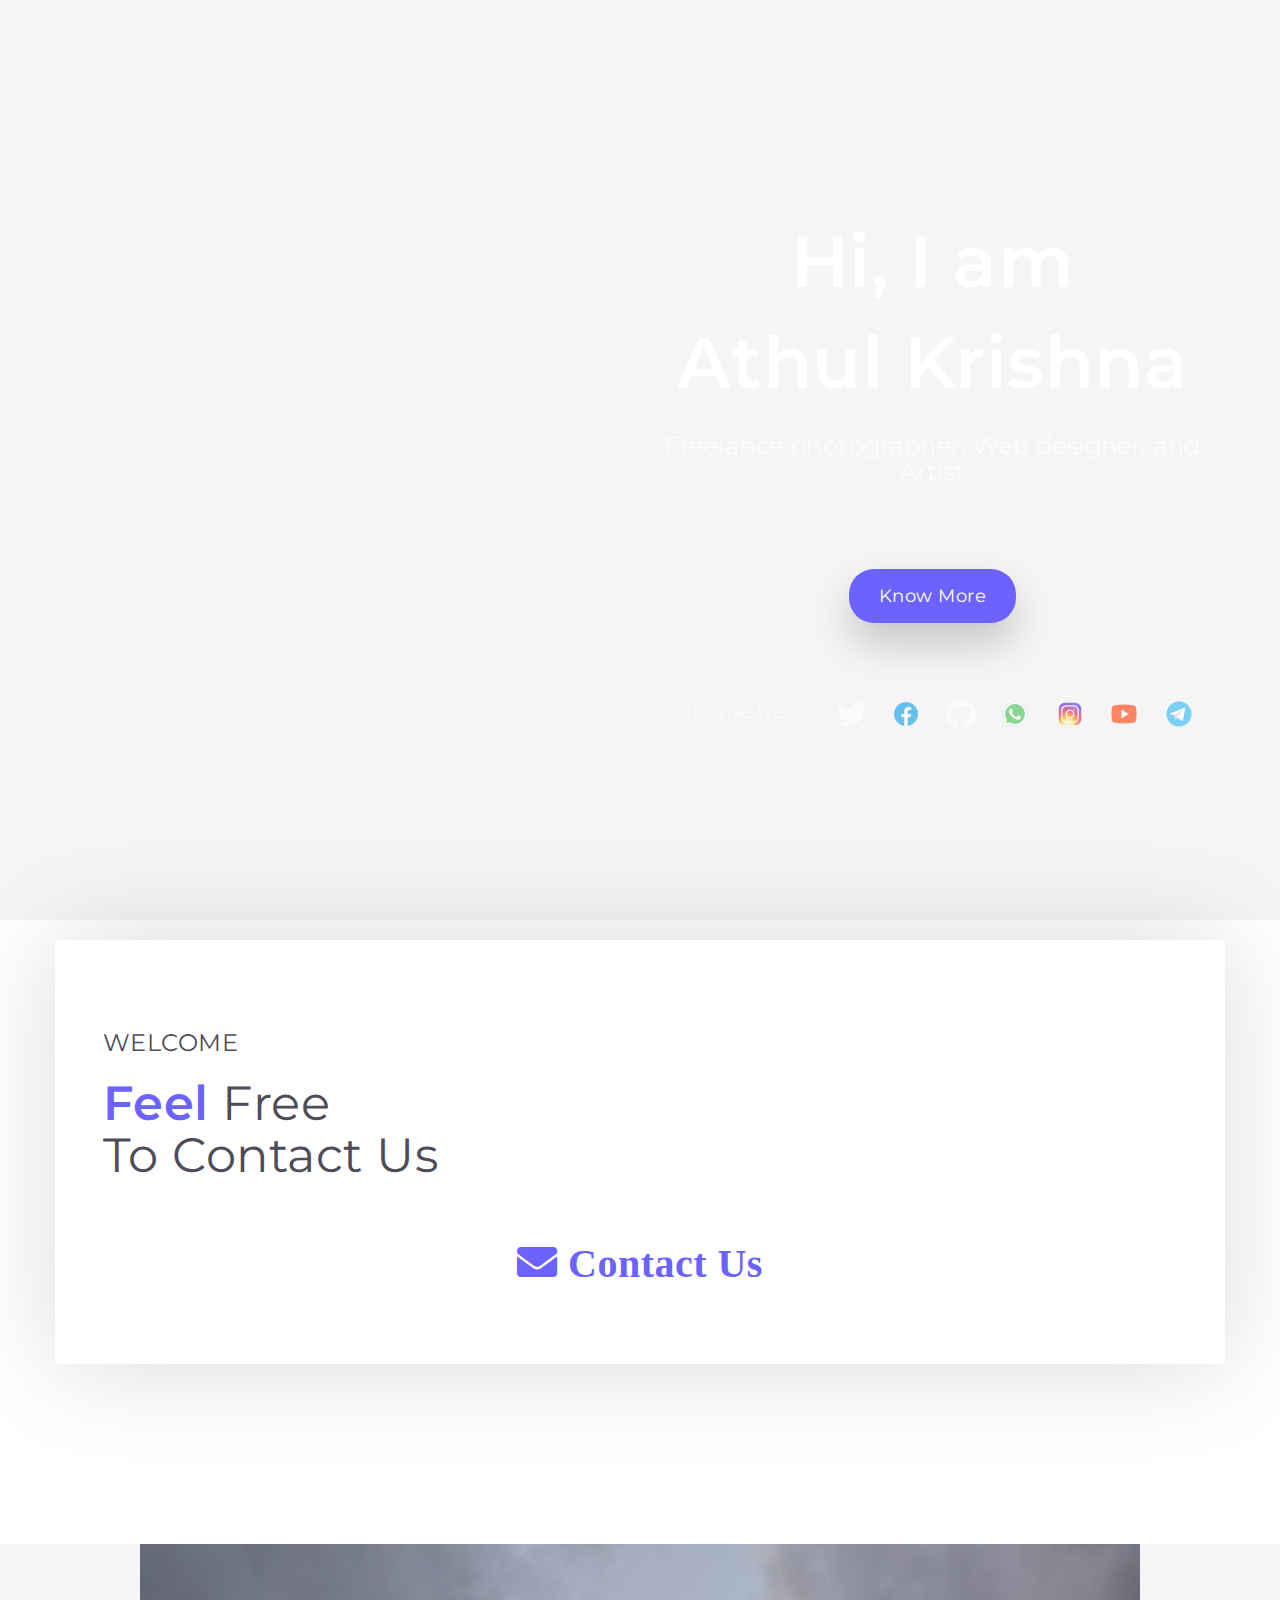
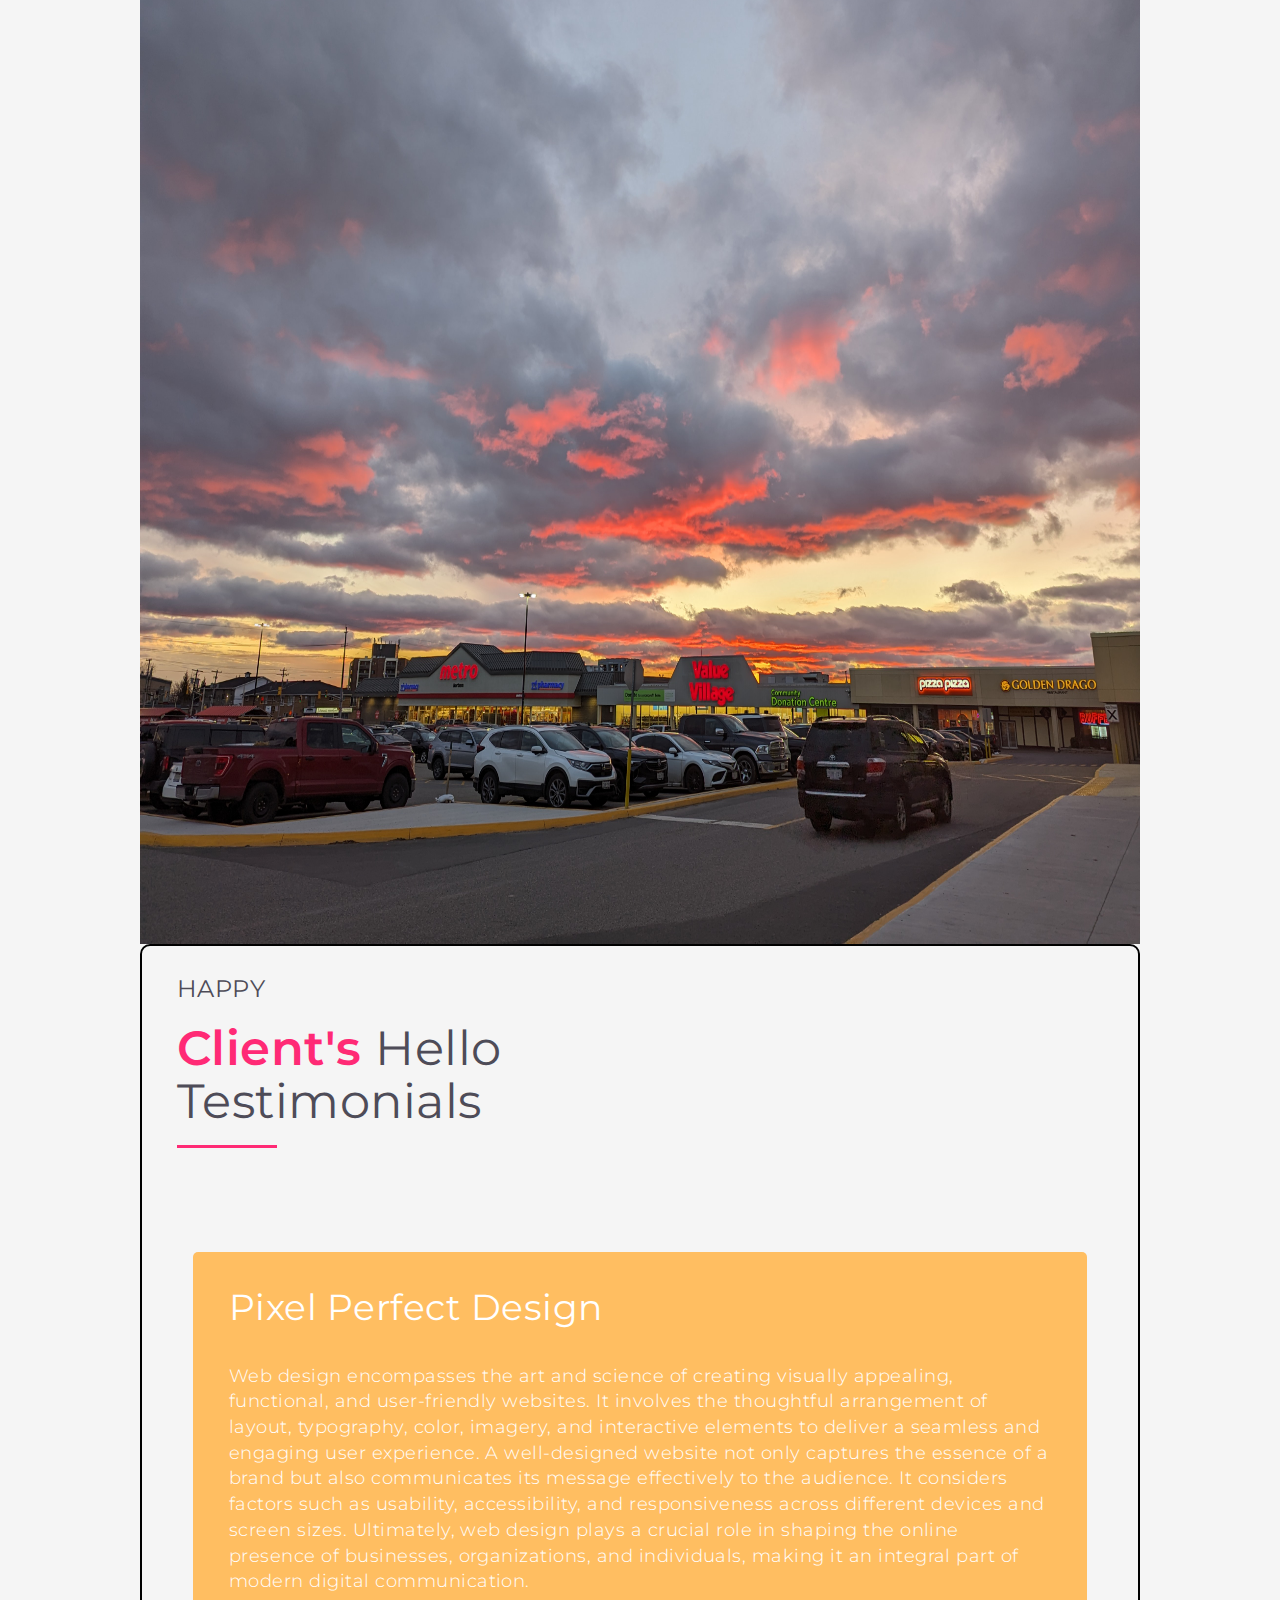
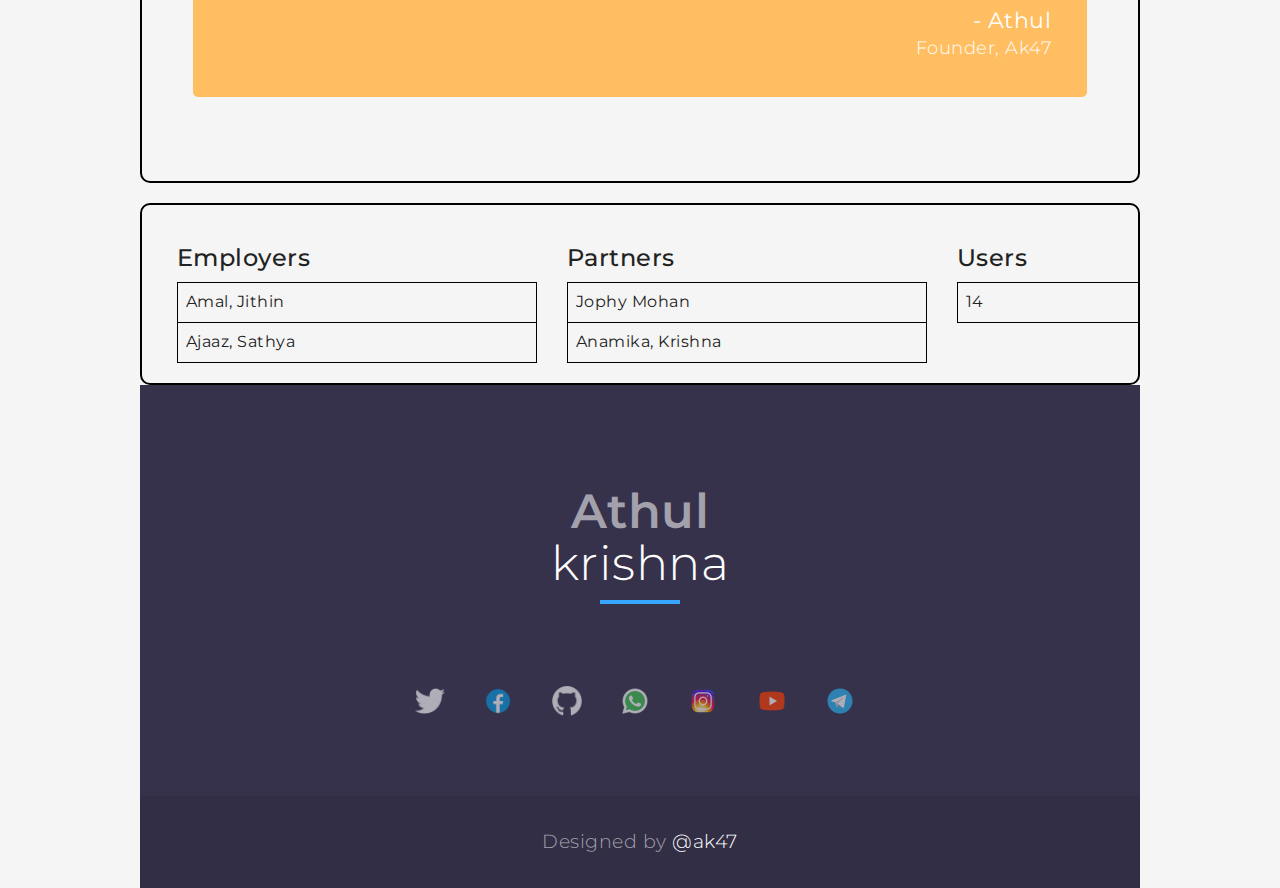
==== docs/index.html @ f501ad10 "resize the images" ====
<!DOCTYPE html>
<html lang="en">
<head>
  <meta charset="utf-8">
  <meta http-equiv="X-UA-Compatible" content="IE=edge">
  <meta name="viewport" content="width=device-width, initial-scale=1">
  <title>AK47</title>

  <!-- Bootstrap -->
  <link href="css/bootstrap.min.css" rel="stylesheet">
  <link href="css/bootstrap-theme.css" rel="stylesheet">
  <link rel="stylesheet" href="css/swiper.min.css">
  <link href="css/style.css" rel="stylesheet">

  <!-- Google Font -->
  <link href="https://fonts.googleapis.com/css?family=Montserrat:300,400,500,600,700|Open+Sans:300,400,700" rel="stylesheet">

  <!-- Font Awesome -->
  <link href="https://cdnjs.cloudflare.com/ajax/libs/font-awesome/5.15.4/css/all.min.css" rel="stylesheet">

  <!-- Custom Styles -->
  <style>
    body {
      font-family: 'Montserrat', sans-serif;
      background-color: #f5f5f5;
      margin: 0;
      padding: 0;
    }
    .hero {
      background-image: url('background-image.jpg'); /* Replace 'background-image.jpg' with the path to your background image */
      background-size: cover;
      background-position: center;
      padding: 100px 0;
    }
    .hero-text {
      text-align: center;
      color: #fff;
    }
    .hero-text h1 {
      font-size: 48px;
      margin-bottom: 20px;
    }
    .hero-text h3 {
      font-size: 24px;
      margin-bottom: 30px;
    }
    .btn-primary {
      background-color: #6c63ff;
      border: none;
      border-radius: 25px;
      padding: 15px 30px;
      font-size: 18px;
      color: #fff;
      text-decoration: none;
      transition: background-color 0.3s ease;
    }
    .btn-primary:hover {
      background-color: #554dd8;
    }
    .social-links {
      list-style-type: none;
      padding: 0;
      margin-top: 20px;
    }
    .social-links li {
      display: inline-block;
      margin-right: 10px;
    }
    .social-links li img {
      width: 30px;
      height: auto;
    }
    .case-study {
      background-color: #fff;
      padding: 100px 0;
    }
    .sub-heading {
      font-size: 24px;
      color: #6c63ff;
      margin-bottom: 20px;
    }
    .heading {
      font-size: 48px;
      margin-bottom: 50px;
    }
    .purple {
      color: #6c63ff;
    }
    .contact-icon {
      font-size: 40px;
      color: #6c63ff;
    }
    .contact-icon a {
      color: inherit;
      text-decoration: none;
    }
  </style>
    <title>Slideshow</title>
    <style>
      /* CSS for slideshow container and images */
      .slideshow-container {
        max-width: 1000px; /* Adjust the max-width as needed */
        position: relative;
        margin: auto;
        overflow: hidden; /* Hide overflow to prevent image shifting */
      }
      .mySlides {
        display: none;
      }
      img {
        width: 100%;
        height: auto;
      }
      /* CSS for slideshow navigation */
      .prev, .next {
        cursor: pointer;
        position: absolute;
        top: 50%;
        width: auto;
        margin-top: -22px;
        padding: 16px;
        color: white;
        font-weight: bold;
        font-size: 20px;
        transition: 2.6s ease;
        border-radius: 0 3px 3px 0;
        background-color: rgba(0, 0, 0, 0.5);
      }
      .next {
        right: 0;
        border-radius: 0 3px;
      }
      .prev:hover, .next:hover {
        background-color: rgba(0, 0, 0, 0.8);
      }
    </style>
</head>
<body>
  <header class="hero">
    <div class="container">
      <div class="row">
        <div class="col-md-6 col-md-offset-6 col-xs-12">
          <div class="hero-text">
            <h1>Hi, I am<br>Athul Krishna</h1>
            <h3>Freelance photographer, Web designer, and Artist</h3>
            <a href="knowmore.html" class="btn btn-lg btn-primary">Know More</a>
            <ul class="social-links">
              <li class="label">Join me here</li>
              <li><a href="#"><img src="assets/twitter.png" alt="Twitter"></a></li>
              <li><a href="https://www.facebook.com/athulaprilian"><img src="assets/facebook.png" alt="GitHub"></a></li>
              <li><a href="https://github.com/Athul3636"><img src="assets/github.png" alt="GitHub"></a></li>
              <li><a href="https://wa.me/+17059757378"><img src="assets/whatsapp.png" alt="GitHub"></a></li>
              <li><a href="https://www.instagram.com/athu_krish_/"><img src="assets/instagram.png" alt="GitHub"></a></li>
              <li><a href="https://www.youtube.com/channel/@poseidengaming8137"><img src="assets/youtube.png" alt="Twitter"></a></li>
              <li><a href="https://t.me/athul krish"><img src="assets/telegram.png" alt="Twitter"></a></li>
            </ul>
          </div>
        </div>
      </div>
    </div>
  </header>
  <section class="case-study">
    <div class="container">
      <div class="row">
        <div class="col-md-12">
          <h4 class="sub-heading">Welcome</h4>
          <h1 class="heading"><span class="purple">Feel</span> Free <br>To Contact Us</h1>
          <div class="text-center">
            <i class="fas fa-envelope contact-icon"><a href="contact.html"> Contact Us</a></i>
          </div>
        </div>
      </div>
    </div>
  </section>

  <!-- jQuery (necessary for Bootstrap's JavaScript plugins) -->
  <script src="https://ajax.googleapis.com/ajax/libs/jquery/1.12.4/jquery.min.js"></script>
  <!-- Include all compiled plugins (below), or include individual files as needed -->
  <script src="js/bootstrap.min.js"></script>


  <div class="slideshow-container">
    <!-- Slides -->
    <div class="mySlides">
      <img src="assets/1.jpg" alt="Image 1" style="width: 1100px; height: 1000px;">
    </div>
    <div class="mySlides">
      <img src="assets/2.jpg" alt="Image 2" style="width: 1100px; height: 1000px;">
    </div>
    <div class="mySlides">
      <img src="assets/3.jpg" alt="Image 2" style="width: 1100px; height: 1000px;">
    </div>
    <div class="mySlides">
      <img src="assets/4.jpg" alt="Image 2" style="width: 1100px; height: 1000px;">
    </div>
    <div class="mySlides">
      <img src="assets/5.jpg" alt="Image 2" style="width: 1100px; height: 1000px;">
    </div>
    <div class="mySlides">
      <img src="assets/6.jpg" alt="Image 2" style="width: 1100px; height: 1000px;">
    </div>
    <div class="mySlides">
      <img src="assets/7.jpg" alt="Image 2" style="width: 1100px; height: 1000px;">
    </div>
    <div class="mySlides">
      <img src="assets/8.jpg" alt="Image 2"style="width: 1100px; height: 1000px;">
    </div>
    <div class="mySlides">
      <img src="assets/9.jpg" alt="Image 2" style="width: 1100px; height: 1000px;">
    </div>
    <div class="mySlides">
      <img src="assets/10.jpg" alt="Image 2" style="width: 1100px; height: 1000px;">
    </div>
    <div class="mySlides">
      <img src="assets/11.jpg" alt="Image 2" style="width: 1100px; height: 1000px;">
    </div>
    <div class="mySlides">
      <img src="assets/12.jpg" alt="Image 2" style="width: 1100px; height: 1000px;">
    </div>
    <div class="mySlides">
      <img src="assets/13.jpg" alt="Image 2" style="width: 1100px; height: 1000px;">
    </div>
    <div class="mySlides">
      <img src="assets/14.jpg" alt="Image 2" style="width: 1100px; height: 1000px;">
    </div>
    
    <!-- Add more slides as needed -->
  
  <script>
    var slideIndex = 0;
    showSlides();
  
    function showSlides() {
      var i;
      var slides = document.getElementsByClassName("mySlides");
      for (i = 0; i < slides.length; i++) {
        slides[i].style.display = "none";
      }
      slideIndex++;
      if (slideIndex > slides.length) {slideIndex = 1}
      slides[slideIndex-1].style.display = "block";
      setTimeout(showSlides, 2000); // Change image every 2 seconds
    }
  
    function plusSlides(n) {
      showSlides(slideIndex += n);
    }
  </script>


<section class="testimonial" style="border: 2px solid #000; border-radius: 10px; padding: 20px;">
  <div class="container">
    <div class="row">
      <div class="col-md-12">
        <h4 class="sub-heading">Happy</h4>
        <h1 class="heading pink"><span class="pink">Client's</span> Hello <br>Testimonials</h1>
      </div>
    </div>  
  </div>
  <div class="container-fluid">
    <div class="row">
      <div class="col-md-12">
        <!-- Swiper -->
        <div class="swiper-container testimonial-swiper">
          <div class="swiper-wrapper">
            <div class="swiper-slide testimonial-box yellow">
              <h1>Pixel Perfect Design</h1>
              <p>Web design encompasses the art and science of creating visually appealing, functional, and user-friendly websites. It involves the thoughtful arrangement of layout, typography, color, imagery, and interactive elements to deliver a seamless and engaging user experience. A well-designed website not only captures the essence of a brand but also communicates its message effectively to the audience. It considers factors such as usability, accessibility, and responsiveness across different devices and screen sizes. Ultimately, web design plays a crucial role in shaping the online presence of businesses, organizations, and individuals, making it an integral part of modern digital communication.</p>
              <div class="text-right">
                <p class="name">- Athul</p>
                <p class="designation">Founder, Ak47</p>
              </div>
            </div>

          </div>
        </div>
      </div>
    </div>
  </div>
</section>

<section class="contact-info" style="border: 2px solid #000; border-radius: 10px; padding: 20px; margin-top: 20px;">
  <div class="container">
    <div class="row">
      <div class="col-md-4">
        <div class="single-about-add-info">
          <h3>Employers</h3>
          <table class="bordered-table" style="border: 1px solid #000; width: 100%;">
            <tr>
              <td style="border: 1px solid #000; padding: 8px;">Amal, Jithin</td>
            </tr>
            <tr>
              <td style="border: 1px solid #000; padding: 8px;">Ajaaz, Sathya</td>
            </tr>
            <!-- Add more rows for Employers if needed -->
          </table>
        </div>
      </div>
      <div class="col-md-4">
        <div class="single-about-add-info">
          <h3>Partners</h3>
          <table class="bordered-table" style="border: 1px solid #000; width: 100%;">
            <tr>
              <td style="border: 1px solid #000; padding: 8px;">Jophy Mohan</td>
            </tr>
            <tr>
              <td style="border: 1px solid #000; padding: 8px;">Anamika, Krishna</td>
            </tr>
            <!-- Add more rows for Partners if needed -->
          </table>
        </div>
      </div>
      <div class="col-md-4">
        <div class="single-about-add-info">
          <h3>Users</h3>
          <table class="bordered-table" style="border: 1px solid #000; width: 100%;">
            <tr>
              <td style="border: 1px solid #000; padding: 8px;">14</td>
            </tr>
            
            <!-- Add more rows for Users if needed -->
          </table>
        </div>
      </div>
      <!-- Add columns for Branches, Ongoing works, Achievements, Products -->
    </div>
  </div>
</section>
</body>
</html>

<footer>
  <div class="container-fluid">
    <div class="row footer">
      <div class="col-md-12 text-center">
        <h1>Athul<br><span>krishna</span></h1>
        <ul class="social-links">
          <li><a href="#"><img src="assets/twitter.png" alt="Twitter"></a></li>
              <li><a href="https://www.facebook.com/athulaprilian"><img src="assets/facebook.png" alt="GitHub"></a></li>
              <li><a href="https://github.com/Athul3636"><img src="assets/github.png" alt="GitHub"></a></li>
              <li><a href="https://wa.me/+17059757378"><img src="assets/whatsapp.png" alt="GitHub"></a></li>
              <li><a href="https://www.instagram.com/athu_krish_/"><img src="assets/instagram.png" alt="GitHub"></a></li>
              <li><a href="https://www.youtube.com/channel/@athulkrishna9753"><img src="assets/youtube.png" alt="Twitter"></a></li>
              <li><a href="https://t.me/athul krish"><img src="assets/telegram.png" alt="Twitter"></a></li>
      </div>
    </div>
    <div class="row sub-footer">
      <div class="col-md-12 text-center">
        <p>Designed by <a href="#" target="_blank">@ak47</a></p>
      </div>
    </div>
  </div>
</footer>

<!-- JavaScript Libraries -->
<script src="js/jquery-3.5.1.min.js"></script>
<script src="js/bootstrap.min.js"></script>
<script src="js/swiper.min.js"></script>
<script src="js/waypoints.min.js"></script>
<script src="js/jquery.counterup.min.js"></script>

<!-- Custom JavaScript -->
<script>
  // Initialize Client Swiper
  var swiper1 = new Swiper('.client-swiper', {
    slidesPerView: 3,
    paginationClickable: true,
    nextButton: '.swiper-button-next',
    prevButton: '.swiper-button-prev',
    spaceBetween: 60,
    // Responsive breakpoints
    breakpoints: {
      // when window width is <= 320px
      320: {
        slidesPerView: 1,
        spaceBetween: 10,
        pagination: '.swiper-pagination'
      },
      // when window width is <= 480px
      480: {
        slidesPerView: 1,
        spaceBetween: 20
      },
      // when window width is <= 640px
      640: {
        slidesPerView: 1,
        spaceBetween: 30
      }
    }
  });

  // Initialize Testimonial Swiper
  var swiper2 = new Swiper('.testimonial-swiper', {
    slidesPerView: 3,
    pagination: '.swiper-pagination',
    paginationClickable: true,
    spaceBetween: 30,
    grabCursor: true,
    freeMode: true,
    breakpoints: {
      // when window width is <= 320px
      320: {
        slidesPerView: 1,
        spaceBetween: 10,
      },
      // when window width is <= 480px
      480: {
        slidesPerView: 1,
        spaceBetween: 10
      },
      // when window width is <= 640px
      640: {
        slidesPerView: 1,
        spaceBetween: 10
      }
    }
  });

  // Counterup
  $('.counter').counterUp({
    time: 1000
  });

  // Main Navigation
  $('#menu-toggle').click(function(){
    $(this).toggleClass('open'),
    $('.main-nav').toggleClass('show-it');
  });
</script>

<!-- Google Analytics - You should remove this -->
<script>
  (function(i,s,o,g,r,a,m){i['GoogleAnalyticsObject']=r;i[r]=i[r]||function(){
    (i[r].q=i[r].q||[]).push(arguments)},i[r].l=1*new Date();a=s.createElement(o),
    m=s.getElementsByTagName(o)[0];a.async=1;a.src=g;m.parentNode.insertBefore(a,m)
  })(window,document,'script','https://www.google-analytics.com/analytics.js','ga');

  ga('create', 'UA-XXXXXXXX-X', 'auto');
  ga('send', 'pageview');
</script>
---- docs/css/style.css ----
/*!
 * Author: Akash Bhadange
 */

 body {
  font-family: 'Open Sans', sans-serif;
  background-color: #f2f2f2;
  font-size: 16px;
  color: #222;
  font-weight: normal;
  letter-spacing: 0.03em;
}
a {
  color: #7447ae;
  -webkit-transition: all 0.2s;
  -moz-transition: all 0.2s;
  transition: all 0.2s;
}
section {
  width: 100%;
}
a:hover, a:focus, a:active {
  text-decoration: none;
  outline: none;
}
ul {
  margin: 0;
  padding: 0;
}
ul li {
  list-style: none;
}
img {
  max-width: 100%;
}
.purple {
  color: #7447ae;
}
.pink {
  color: #ff2a75;
}
.blue {
  color: #37a7ff;
}

/* Hero Section */
header.hero {
  background: url(../assets/hero-bg.jpg) no-repeat center center fixed;
  -webkit-background-size: cover;
  -moz-background-size: cover;
  -o-background-size: cover;
  background-size: cover;
  color: #fff;
  padding-bottom: 80px;
}

header.hero .hero-text {
  margin-top: 20%;
  margin-bottom: 20%;
}
header.hero .row {
  position: relative;
}
a.menu {
  position: absolute;
  right: 0;
  top: 3em;
}
a.menu img {
  max-width: 40px;
}
a.menu:hover {
  transform: translateX(-5px);
  -webkit-transform: translateX(-5px);
}
header.hero h1 {
  font-family: 'Montserrat', sans-serif;
  font-size: 4.5em;
  font-weight: 600;
  line-height: 1.4em;
}
header.hero h1 span,
header.hero h3 {
  font-weight: 300;
}
header.hero .btn {
  margin: 3em 0;
}

ul.social-links li {
  display: inline-block;
}
ul.social-links li a {
  padding: 5px;
  opacity: 0.6;
}
ul.social-links li.label {
  font-size: 20px;
  opacity: 0.6;
  font-weight: 400;
}
ul.social-links li a:hover {
  opacity: 1;
}
ul.social-links li a img {
  max-height: 30px;
}


/* Case study */
.case-study .col-md-12 {
  transform: translateY(-80px);
  -webkit-transform: translateY(-80px);
  padding: 5em 3em;
  background-color: #fff;
  box-shadow: 0 0 100px rgba(0, 0, 0, 0.15);
}
h4.sub-heading {
  text-transform: uppercase;
  font-family: 'Montserrat', sans-serif;
  font-weight: 400;
  color: #4e4c58;
}
h1.heading {
  font-family: 'Montserrat', sans-serif;
  font-weight: 400;
  color: #4e4c58;
  font-size: 3em;
  position: relative;
  padding-bottom: 10px;
}
h1.heading span {
  font-weight: 600;
}
h1.heading:after {
  content: '';
  display: block;
  position: absolute;
  bottom: -10px;
  left: 0;
  height: 3px;
  width: 100px;
}
h1.heading.purple:after {
  background-color: #7447ae;
}
h1.heading.pink:after {
  background-color: #ff2a75;
}


.swiper-container {
  width: 100%;
  height: 100%;
  padding: 4em 1em;
}
.swiper-slide {
  font-size: 18px;
  background: #fff;
}

.client-box {
  background-color: #fff;
  box-shadow: 0 0 20px rgba(0, 0, 0, 0.03);
  padding: 3.5em 2em;
  border-radius: 5px;
  border: 1px solid #eee;
  text-align: center;
  -webkit-transition: all 0.2s;
  -moz-transition: all 0.2s;
  transition: all 0.2s;
}
.client-box .client-logo {
  max-height: 120px;
}
.client-box h3.title {
  color: #4e4c58;
  margin-bottom: 2em;
}
.client-box p.tag {
  color: #7447ae;
  font-family: 'Montserrat', sans-serif;
  margin-bottom: 1em;
}
.client-box a {
  color: #333;
  font-style: italic;
  opacity: 0.5;
}
.client-box.swiper-slide-next {
  -ms-transform: scale(1.15); /* IE 9 */
  -webkit-transform: scale(1.15); /* Safari */
  transform: scale(1.15);
  box-shadow: 0 0 40px rgba(0, 0, 0, 0.1);
  z-index: 2;
}
.swiper-button-next, .swiper-button-prev {
  width: 80px;
  height: 80px;
  background-size: 80px 80px;
  box-shadow: 0 0 40px rgba(0, 0, 0, 0.05);
  border-radius: 5em;
  -webkit-transition: all 0.2s;
  -moz-transition: all 0.2s;
  transition: all 0.2s;
}
.swiper-button-next:hover,
.swiper-button-prev:hover {
  box-shadow: 0 0 40px rgba(0, 0, 0, 0.1);
}
.swiper-button-next, .swiper-container-rtl .swiper-button-prev {
  background-image: url(../assets/arrow-right.png);
  right: -40px;
}
.swiper-button-prev, .swiper-container-rtl .swiper-button-next {
  background-image: url(../assets/arrow-left.png);
  left: -40px;
}


/* Testimonial */
.testimonial-box {
  padding: 2em;
  color: #fff;
  border-radius: 5px;
  font-weight: 300;
  min-height: 400px;
}
.testimonial-box h1 {
  font-family: 'Montserrat', sans-serif;
  font-weight: 400;
  margin-top: 0;
  margin-bottom: 1em;
}
.testimonial-box p.name {
  font-family: 'Montserrat', sans-serif;
  font-weight: 400;
  font-size: 1.2em;
  margin-bottom: 0;
}
.testimonial-box p.designation {
  font-family: 'Montserrat', sans-serif;
  margin-bottom: 0;
}
.testimonial-box.yellow {
  background-color: #ffbe61;
}
.testimonial-box.purple {
  background-color: #7b32d5;
}
.testimonial-box.blue {
  background-color: #37a7ff;
}
.testimonial-box.pink {
  background-color: #ff2a75;
}


/* Statistics */
.stats {
  margin: 4em 0;
}
.stat-box {
  padding: 4em;
  margin-top: 4em;
  margin-bottom: 4em;
}
.stat-box h1 {
  font-family: 'Montserrat', sans-serif;
  font-weight: 600;
  font-size: 5.6em;
}
.stat-box h3 {
  font-family: 'Montserrat', sans-serif;
  font-weight: 600;
  color: #4e4c58;
  font-size: 2em;
}


/* Contact Banner */
.contact-banner {
  background: url(../assets/bg-pat.png) #664fee repeat;
  color: #fff;
  padding: 6em;
}
.contact-banner h1 {
  font-family: 'Montserrat', sans-serif;
  font-weight: 400;
  font-size: 3em;
  margin-top: 0;
  margin-bottom: 1em;
}


/* Footer */
.footer {
  background-color: #37324b;
  padding: 5em;
}
.footer h1 {
  font-family: 'Montserrat', sans-serif;
  font-weight: 600;
  font-size: 3em;
  color: #a3a1ac;
  margin-bottom: 2em;
}
.footer h1 span {
  color: #fff;
  font-weight: 300;
}
.footer h1:after {
  content: '';
  width: 80px;
  height: 4px;
  background-color: #37a7ff;
  display: block;
  position: absolute;
  left: 50%;
  transform: translate(-40px, 10px);
}
.footer ul.social-links li a {
  padding-left: 12px;
  padding-right: 12px;
}
.footer ul.social-links li a img {
  max-height: 40px;
}

/* Sub-footer */
.sub-footer {
  background-color: #322e45;
  padding: 2em;
  color: #a3a1ac;
  font-family: 'Montserrat', sans-serif;
  font-weight: 300;
}
.sub-footer p {
  margin: 0;
  font-size: 1.2em;
}
.sub-footer p a {
  color: #fff;
}
.sub-footer p a:hover {
  opacity: 0.8;
}


/* Main navigation */
nav {
  height: 40px;
  width: 100%;
  position: absolute;
  right: 0;
  top: 3em;
  cursor: pointer;
  transition: .25s ease-in-out;
}
#menu-toggle {
  width: 40px;
  clear: both;
  float: right;
}
#menu-toggle span.line {
  display: block;
  height: 4px;
  width: 40px;
  background-color: #fff;
  transition: .25s ease-in-out;
}
#menu-toggle .hamburger span.line {
  margin-bottom: 0.45em;
  clear: both;
  float: right;
}
#menu-toggle .hamburger span.line:nth-child(1) {
  width: 30px;
  transition-delay: .25s;
}
#menu-toggle .hamburger span.line:nth-child(2) {
  transition-delay: .325s;
}
#menu-toggle .hamburger span.line:nth-child(3) {
  width: 20px;
  transition-delay: .475s;
}

#menu-toggle .cross span.line {
  width: 0px;
  position: absolute;
  top: 10px;
  right: 0;
}
#menu-toggle .cross span.line:nth-child(1) {
  transform: rotate(45deg);
  transition-delay: .0s;
}
#menu-toggle .cross span.line:nth-child(2) {
  transform: rotate(-45deg);
  transition-delay: .25s;
}

#menu-toggle.open .hamburger span.line {
  width: 0px;
}
#menu-toggle.open #hamburger span:nth-child(1) {
  transition-delay: 0s;
}
#menu-toggle.open #hamburger span:nth-child(2) {
  transition-delay: .125s;
}
#menu-toggle.open #hamburger span:nth-child(3) {
  transition-delay: .25s;
}

#menu-toggle.open .cross span.line:nth-child(1) {
  width: 40px;
  transition-delay: 1s;
}
#menu-toggle.open .cross span.line:nth-child(2) {
  width: 40px;
  transition-delay: 1.25s;
}

ul.main-nav {
  padding-right: 20px;
  display: flex;
  justify-content: flex-end;
  opacity: 0;
  visibility: hidden;
  transition: .25s all;
}
ul.main-nav li {
  display: inline-block;
}
ul.main-nav li a {
  color: #fff;
  font-family: 'Montserrat', sans-serif;
  font-size: 14px;
  text-transform: uppercase;
  padding: 5px 15px;
}
ul.main-nav li a:hover {
  color: #ffbe61;
}
ul.main-nav.show-it {
  opacity: 1;
  visibility: visible;
  transition-delay: .25s;
}













/* Let's optimise it for mobile devices */

@media (max-width: 720px){
  .btn-lg {
    padding: .8em 3em;
    font-size: .8em;
  }
  h1.heading {
    font-size: 2em;
  }
  header.hero {
    text-align: center;
    padding-bottom: 0;
  }
  header.hero h1 {
    font-size: 2em;
    margin-top: 1.5em;
  }
  header.hero h3 {
    font-size: 1.2em;
    line-height: 1.6em;
  }
  ul.social-links li.label {
    display: block;
    font-size: 16px;
    margin-bottom: 1em;
  }
  ul.social-links li a {
    opacity: 1;
  }
  .testimonial {
    padding-top: 3rem;
  }
  .case-study .col-md-12 {
    padding-left: 15px;
    padding-right: 15px;
  }
  .case-study .col-md-12 {
    transform: translateY(0px);
    -webkit-transform: translateY(0px);
  }

  /*Swiper classes*/
  .client-box.swiper-slide-next {
    -ms-transform: scale(1);
    -webkit-transform: scale(1);
    transform: scale(1);
    box-shadow: none;
  }
  .swiper-button-prev,
  .swiper-button-next {
    display: none;
  }
  .swiper-container {
    padding: 4em 0em;
  }
  .client-box {
    padding: 1em;
    text-align: center;
  }
  .stat-box {
    padding: 1em;
    margin-top: 1em;
    margin-bottom: 1em;
  }
  .stat-box h1 {
    font-size: 3.6em;
  }
  .stat-box h3 {
    font-size: 1.4em;
  }
  .contact-banner {
    padding: 2em;
  }
  .contact-banner h1 {
    font-size: 2em;
  }
  .footer {
    padding: 1em 0em;
  }
}
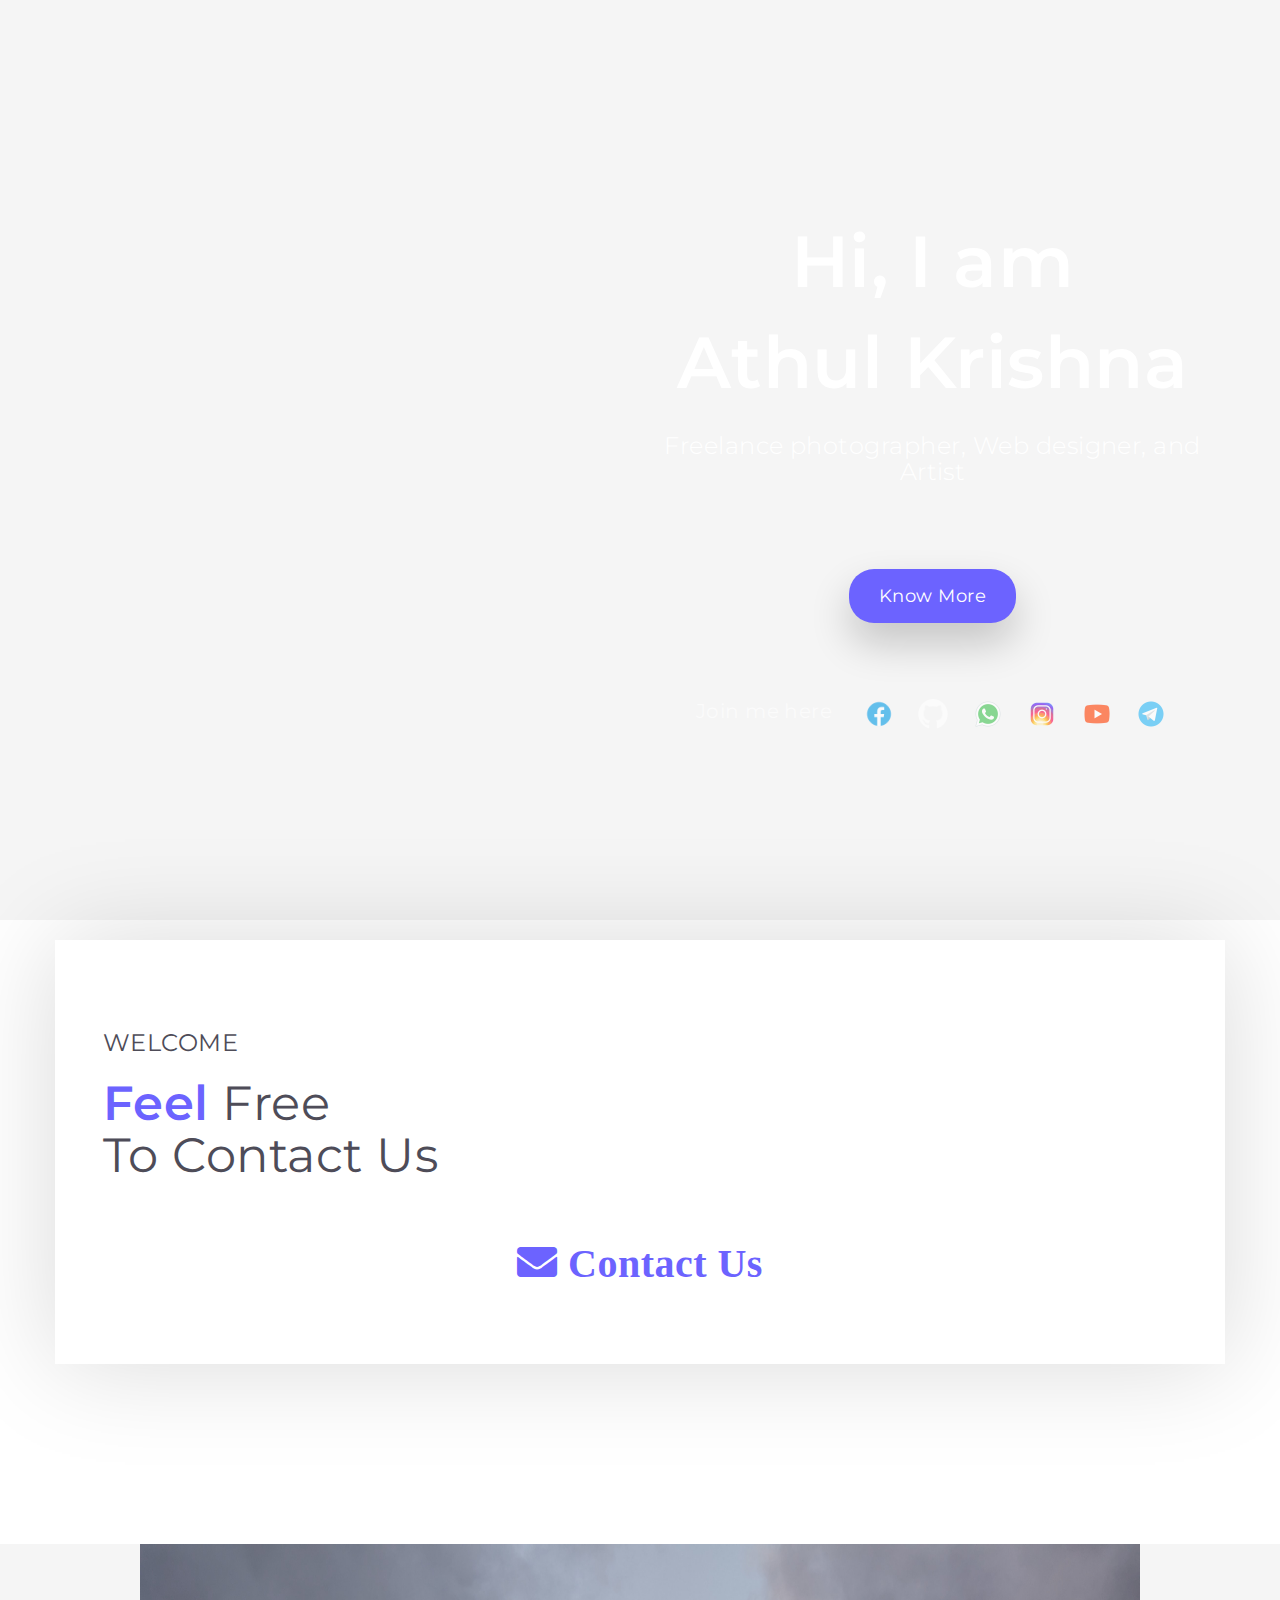
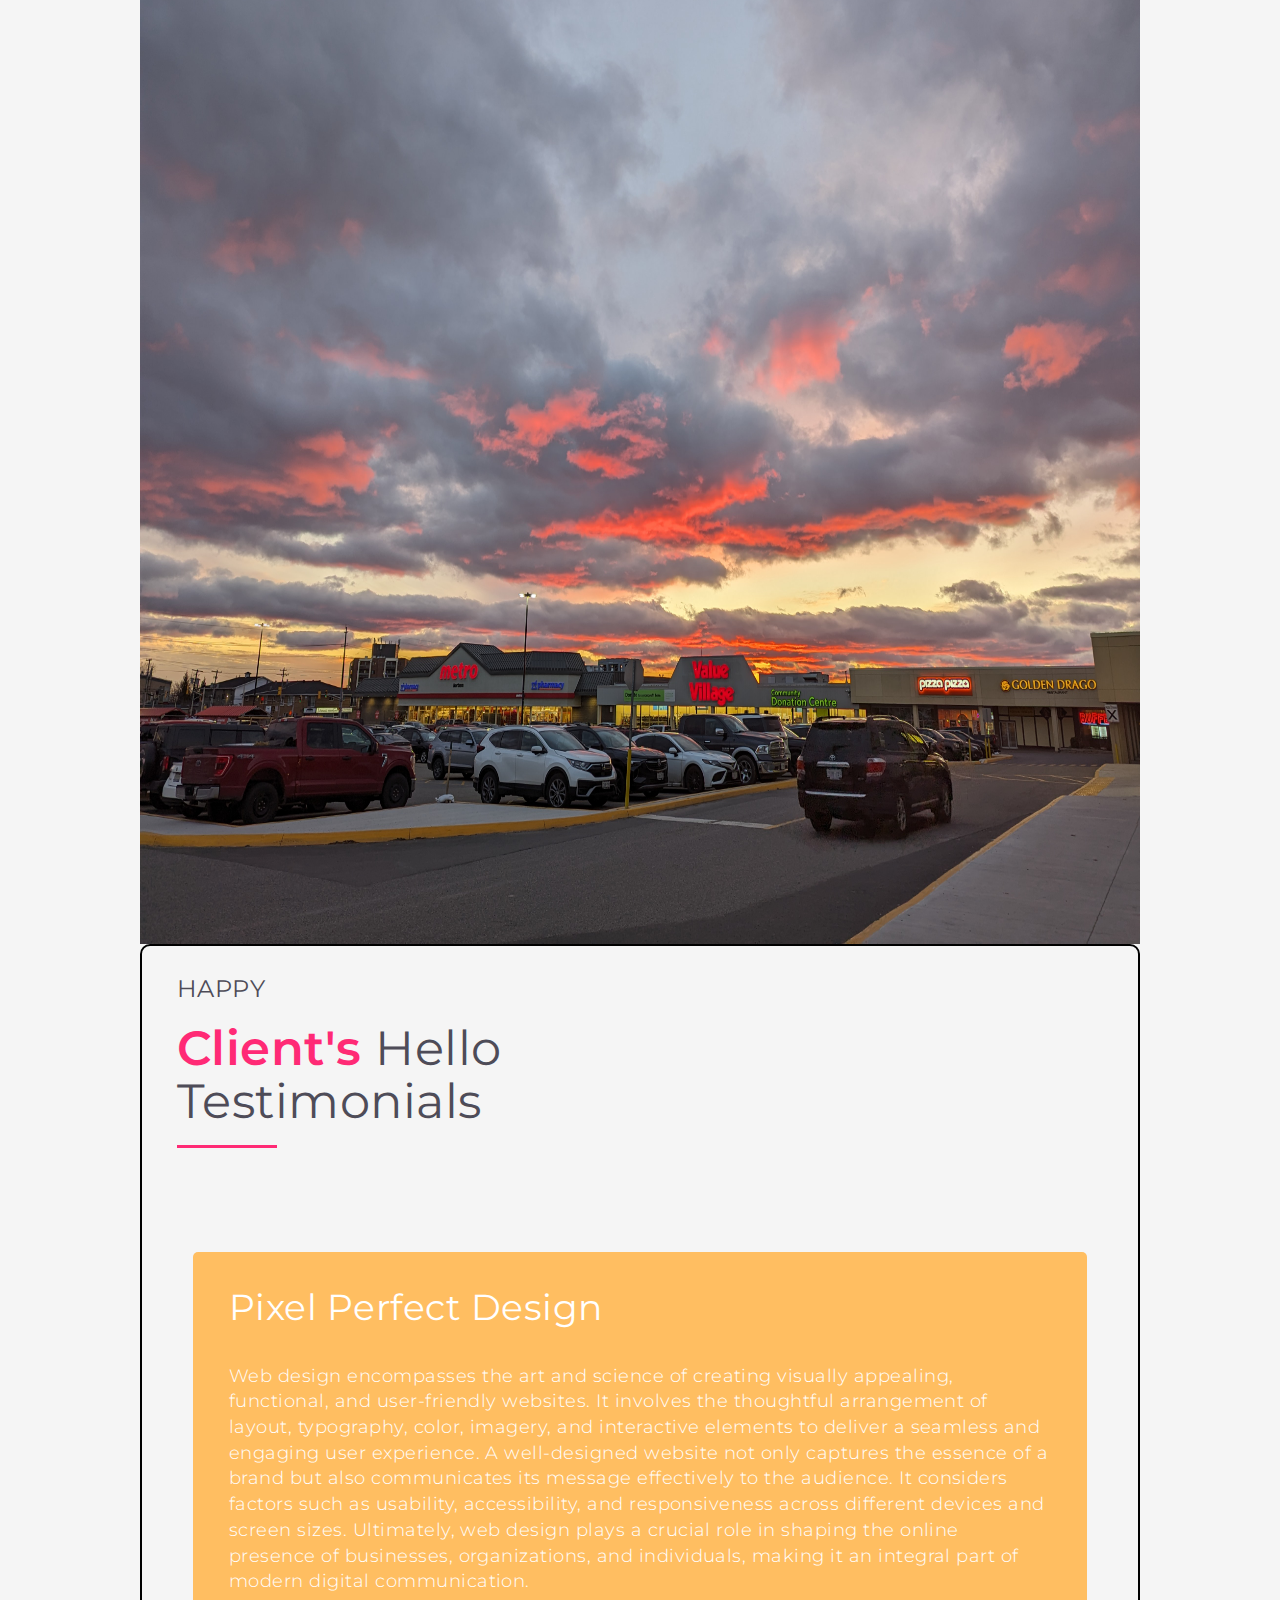
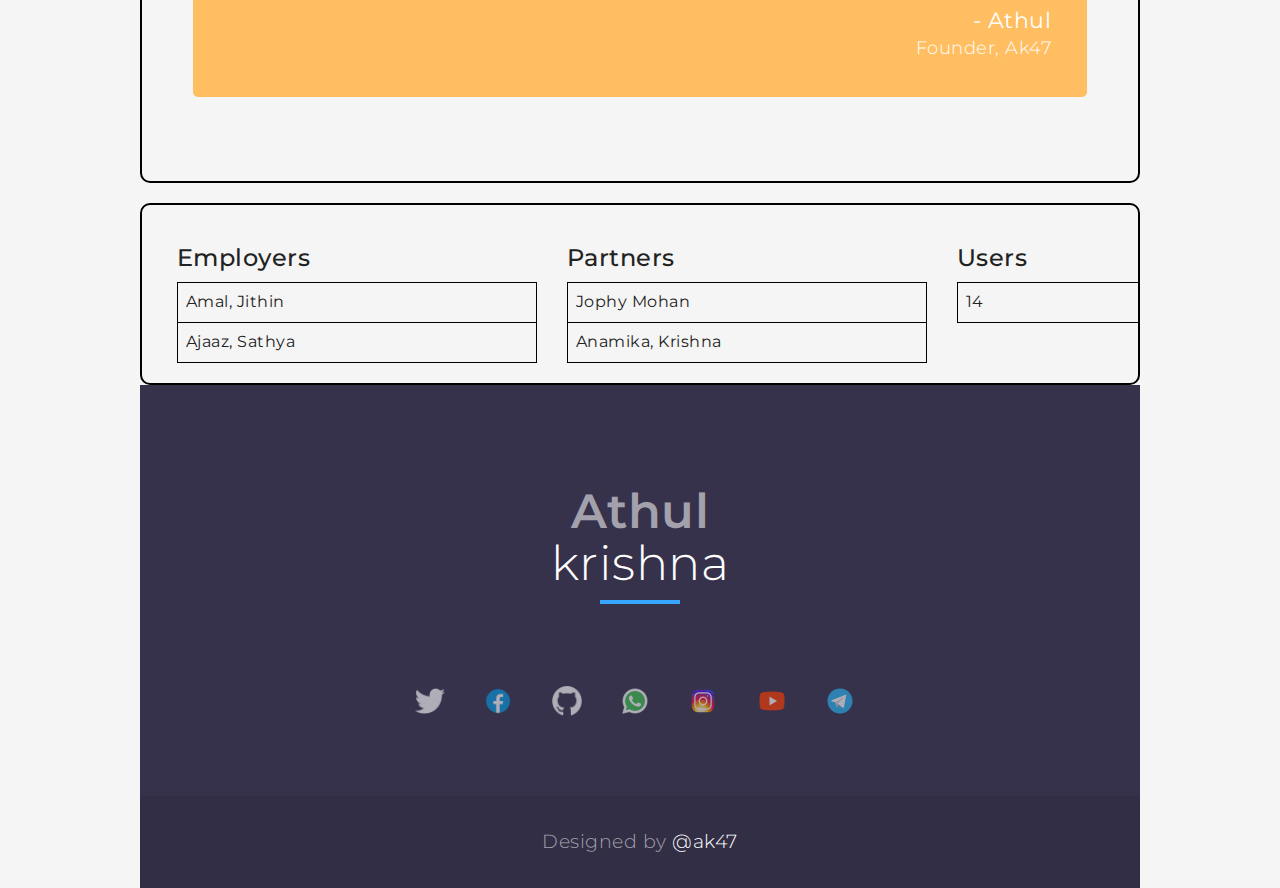
==== commit 3ce5b838: "removed twitter option" ====
--- a/docs/index.html
+++ b/docs/index.html
@@ -146,7 +146,6 @@
             <a href="knowmore.html" class="btn btn-lg btn-primary">Know More</a>
             <ul class="social-links">
               <li class="label">Join me here</li>
-              <li><a href="#"><img src="assets/twitter.png" alt="Twitter"></a></li>
               <li><a href="https://www.facebook.com/athulaprilian"><img src="assets/facebook.png" alt="GitHub"></a></li>
               <li><a href="https://github.com/Athul3636"><img src="assets/github.png" alt="GitHub"></a></li>
               <li><a href="https://wa.me/+17059757378"><img src="assets/whatsapp.png" alt="GitHub"></a></li>
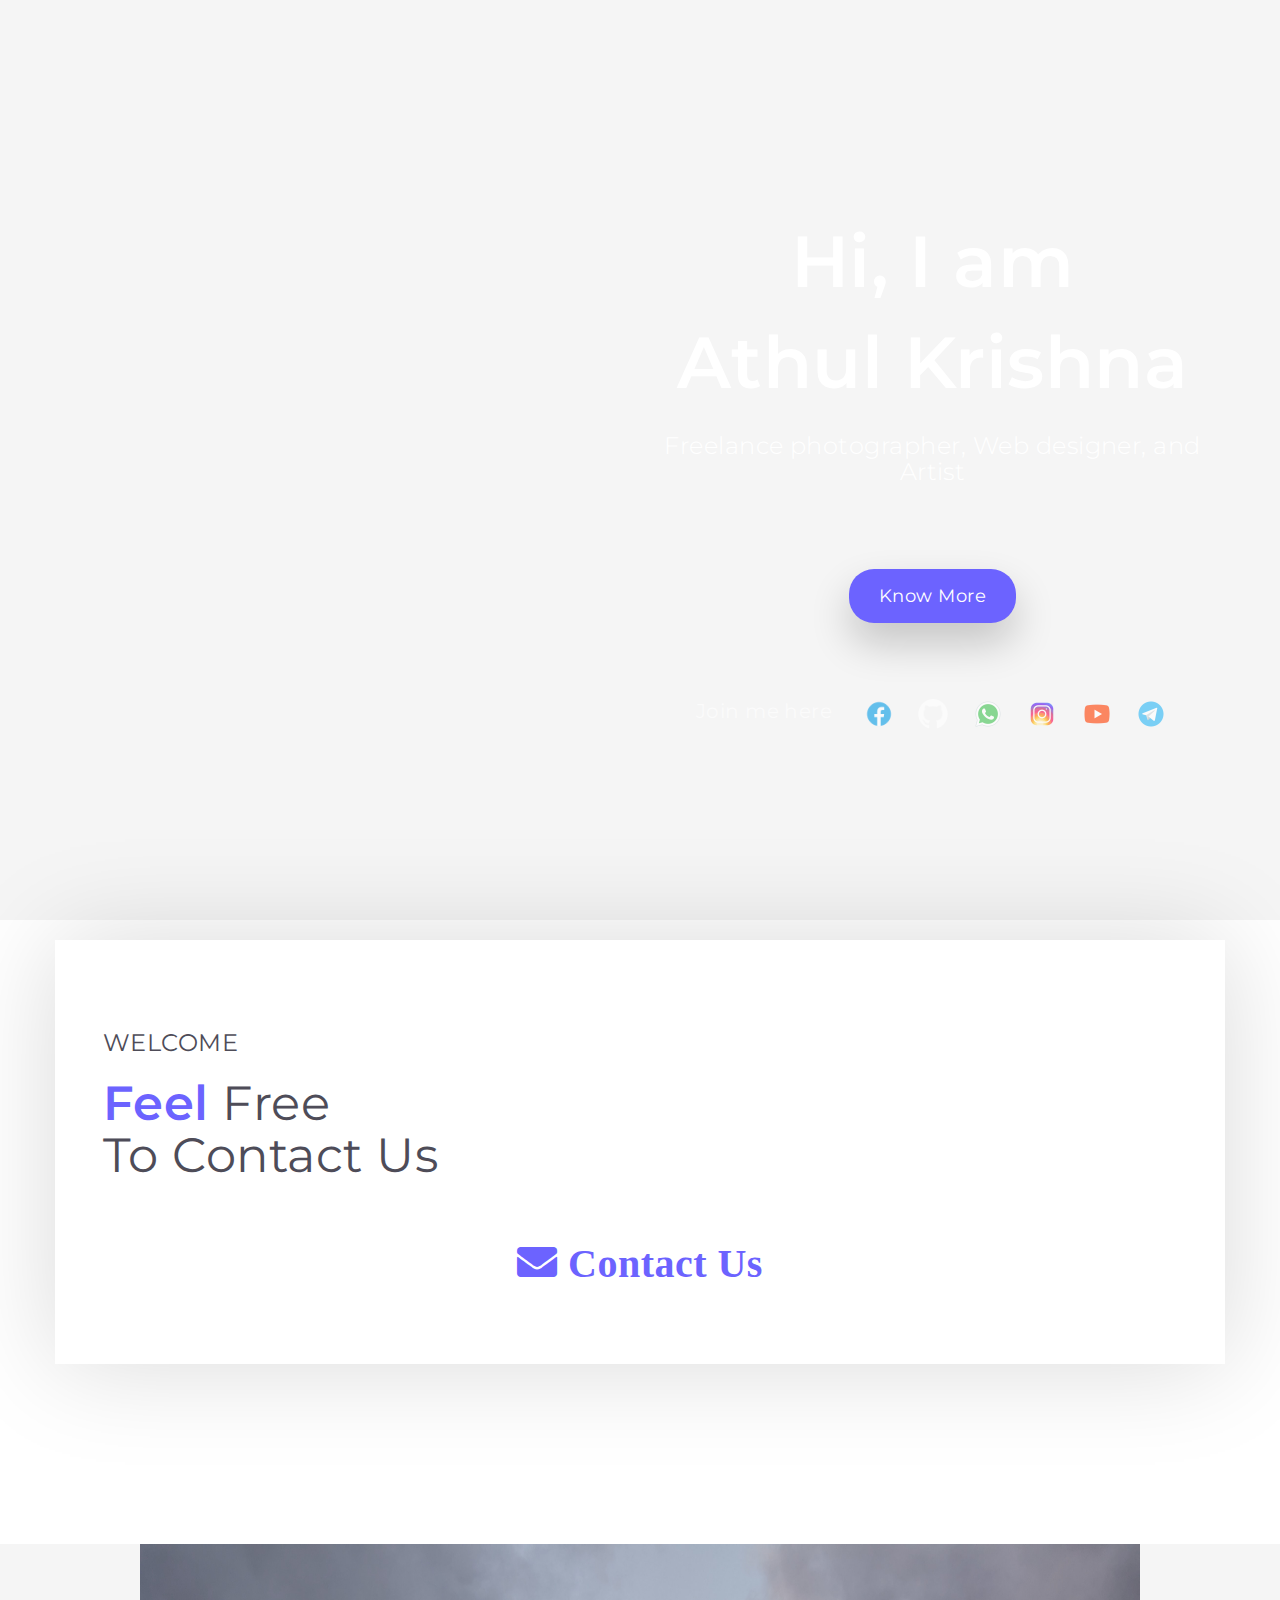
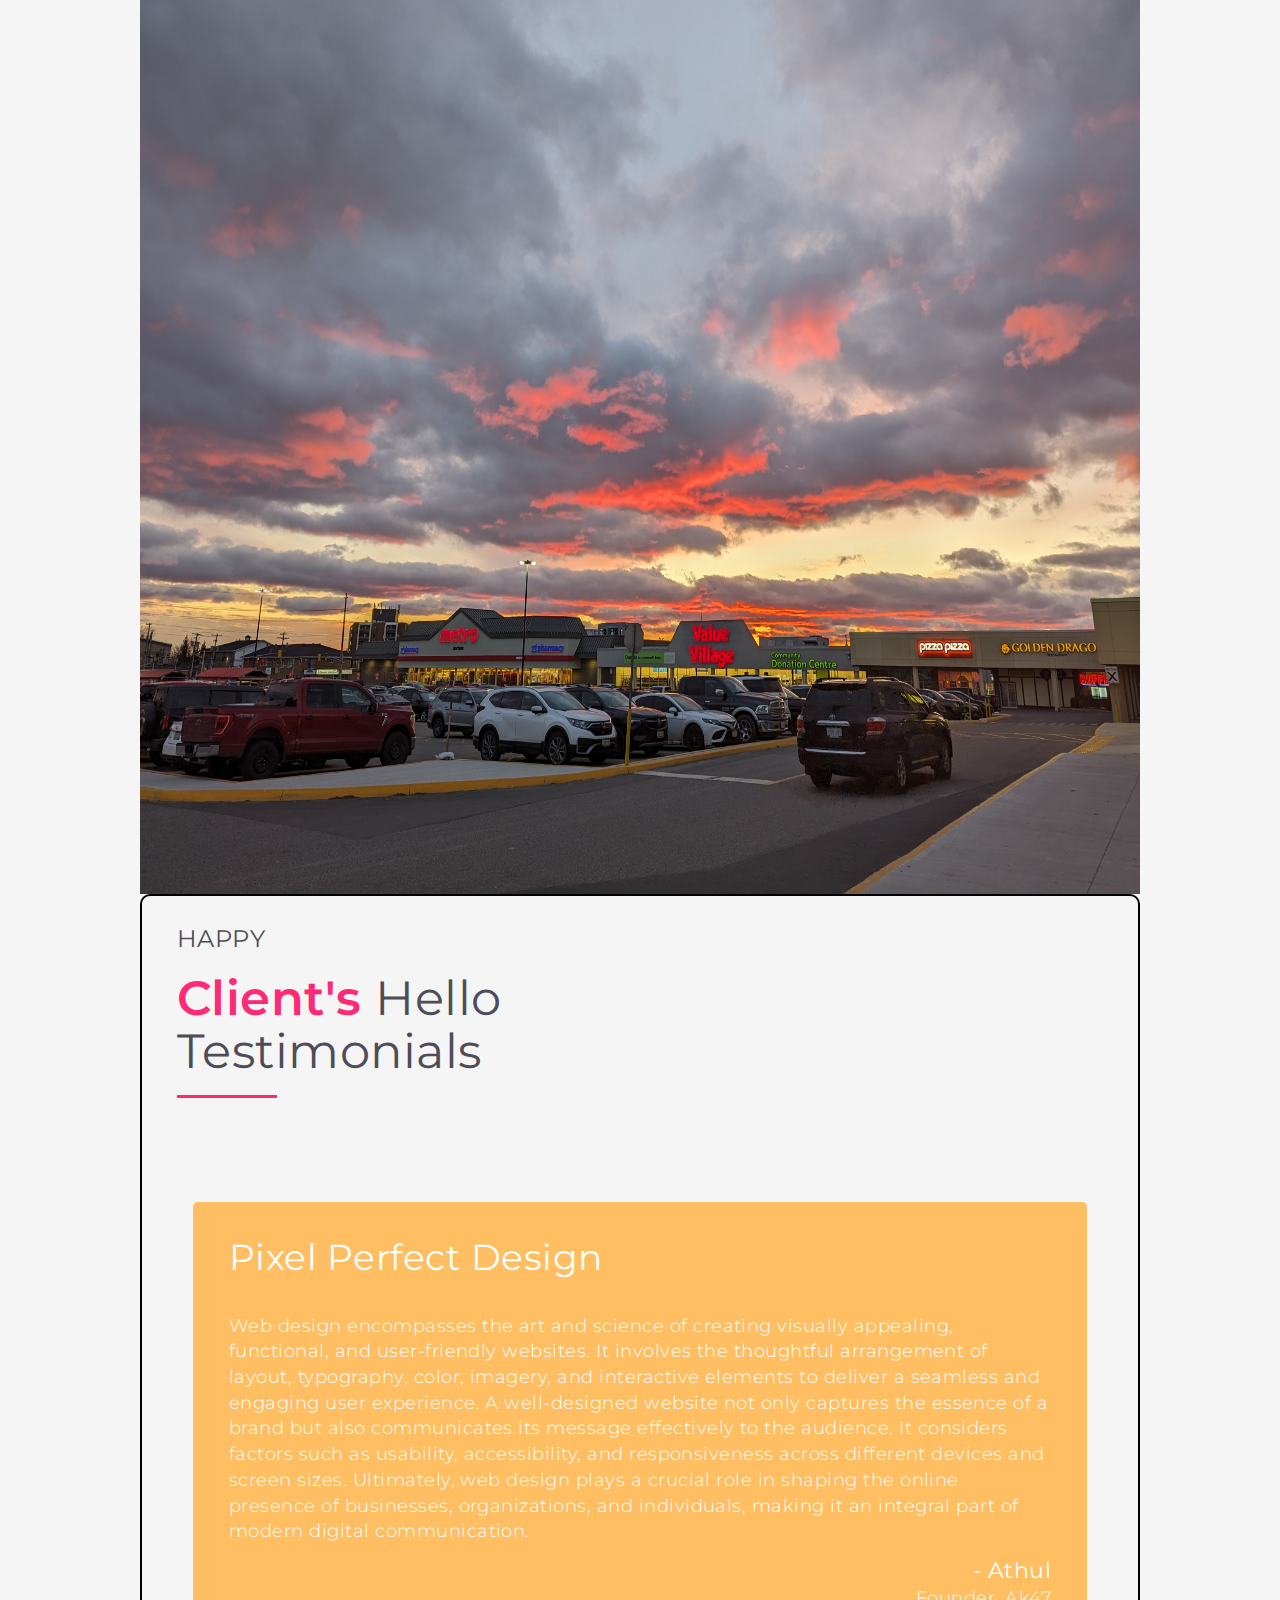
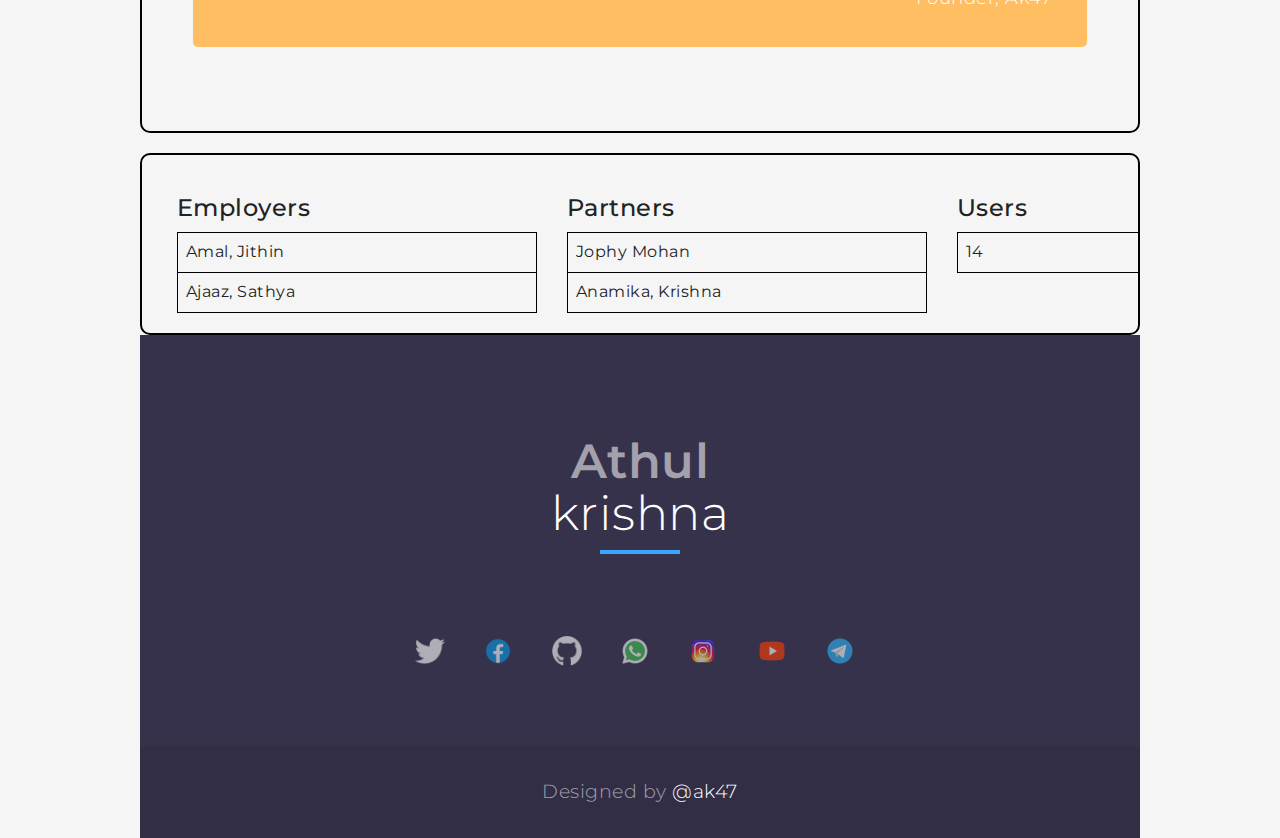
==== commit f86ee8ed: "resize the images" ====
--- a/docs/index.html
+++ b/docs/index.html
@@ -181,46 +181,46 @@
   <div class="slideshow-container">
     <!-- Slides -->
     <div class="mySlides">
-      <img src="assets/1.jpg" alt="Image 1" style="width: 1100px; height: 1000px;">
-    </div>
-    <div class="mySlides">
-      <img src="assets/2.jpg" alt="Image 2" style="width: 1100px; height: 1000px;">
-    </div>
-    <div class="mySlides">
-      <img src="assets/3.jpg" alt="Image 2" style="width: 1100px; height: 1000px;">
-    </div>
-    <div class="mySlides">
-      <img src="assets/4.jpg" alt="Image 2" style="width: 1100px; height: 1000px;">
-    </div>
-    <div class="mySlides">
-      <img src="assets/5.jpg" alt="Image 2" style="width: 1100px; height: 1000px;">
-    </div>
-    <div class="mySlides">
-      <img src="assets/6.jpg" alt="Image 2" style="width: 1100px; height: 1000px;">
-    </div>
-    <div class="mySlides">
-      <img src="assets/7.jpg" alt="Image 2" style="width: 1100px; height: 1000px;">
-    </div>
-    <div class="mySlides">
-      <img src="assets/8.jpg" alt="Image 2"style="width: 1100px; height: 1000px;">
-    </div>
-    <div class="mySlides">
-      <img src="assets/9.jpg" alt="Image 2" style="width: 1100px; height: 1000px;">
-    </div>
-    <div class="mySlides">
-      <img src="assets/10.jpg" alt="Image 2" style="width: 1100px; height: 1000px;">
-    </div>
-    <div class="mySlides">
-      <img src="assets/11.jpg" alt="Image 2" style="width: 1100px; height: 1000px;">
-    </div>
-    <div class="mySlides">
-      <img src="assets/12.jpg" alt="Image 2" style="width: 1100px; height: 1000px;">
-    </div>
-    <div class="mySlides">
-      <img src="assets/13.jpg" alt="Image 2" style="width: 1100px; height: 1000px;">
-    </div>
-    <div class="mySlides">
-      <img src="assets/14.jpg" alt="Image 2" style="width: 1100px; height: 1000px;">
+      <img src="assets/1.jpg" alt="Image 1" style="width: 1100px; height: 950px;">
+    </div>
+    <div class="mySlides">
+      <img src="assets/2.jpg" alt="Image 2" style="width: 1100px; height: 950px;">
+    </div>
+    <div class="mySlides">
+      <img src="assets/3.jpg" alt="Image 2" style="width: 1100px; height: 950px;">
+    </div>
+    <div class="mySlides">
+      <img src="assets/4.jpg" alt="Image 2" style="width: 1100px; height: 950px;">
+    </div>
+    <div class="mySlides">
+      <img src="assets/5.jpg" alt="Image 2" style="width: 1100px; height: 950px;">
+    </div>
+    <div class="mySlides">
+      <img src="assets/6.jpg" alt="Image 2" style="width: 1100px; height: 950px;">
+    </div>
+    <div class="mySlides">
+      <img src="assets/7.jpg" alt="Image 2" style="width: 1100px; height: 950px;">
+    </div>
+    <div class="mySlides">
+      <img src="assets/8.jpg" alt="Image 2"style="width: 1100px; height: 950px;">
+    </div>
+    <div class="mySlides">
+      <img src="assets/9.jpg" alt="Image 2" style="width: 1100px; height: 950px;">
+    </div>
+    <div class="mySlides">
+      <img src="assets/10.jpg" alt="Image 2" style="width: 1100px; height: 950px;">
+    </div>
+    <div class="mySlides">
+      <img src="assets/11.jpg" alt="Image 2" style="width: 1100px; height: 950px;">
+    </div>
+    <div class="mySlides">
+      <img src="assets/12.jpg" alt="Image 2" style="width: 1100px; height: 950px;">
+    </div>
+    <div class="mySlides">
+      <img src="assets/13.jpg" alt="Image 2" style="width: 1100px; height: 950px;">
+    </div>
+    <div class="mySlides">
+      <img src="assets/14.jpg" alt="Image 2" style="width: 1100px; height: 950px;">
     </div>
     
     <!-- Add more slides as needed -->
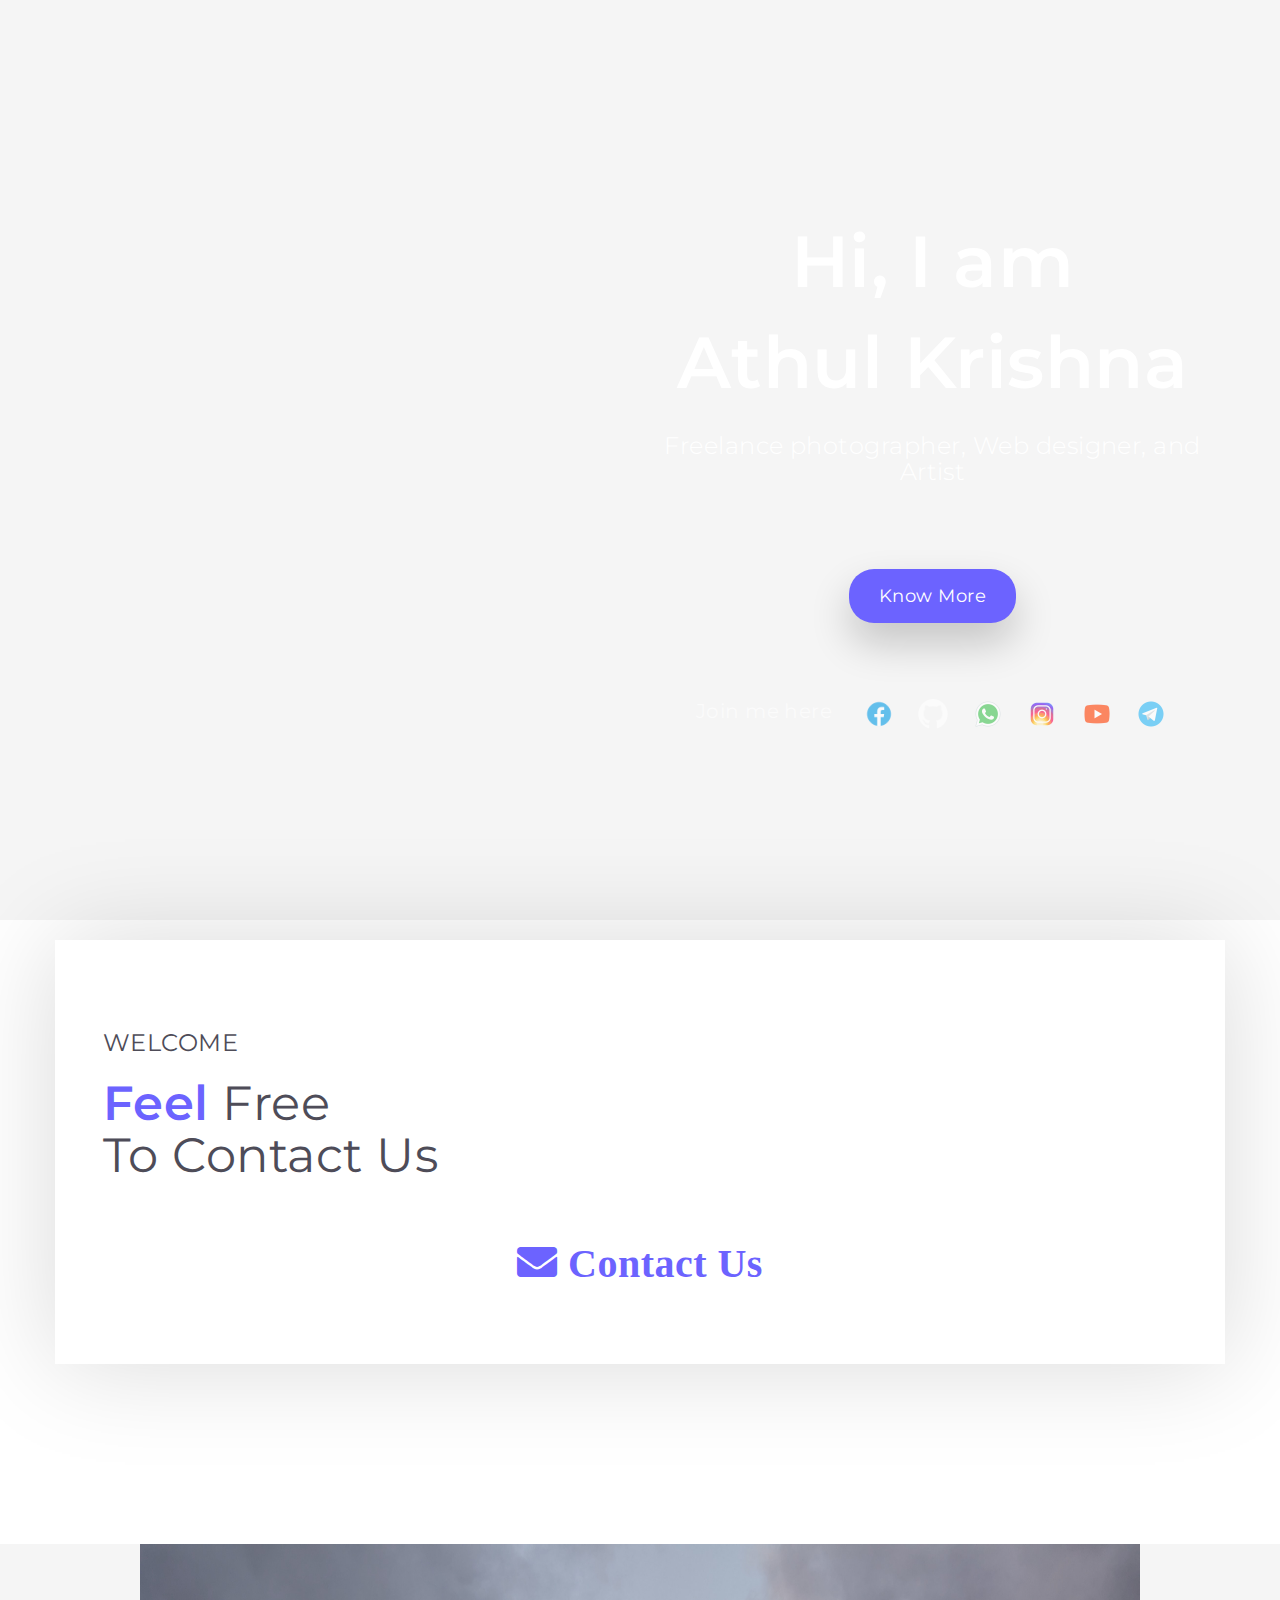
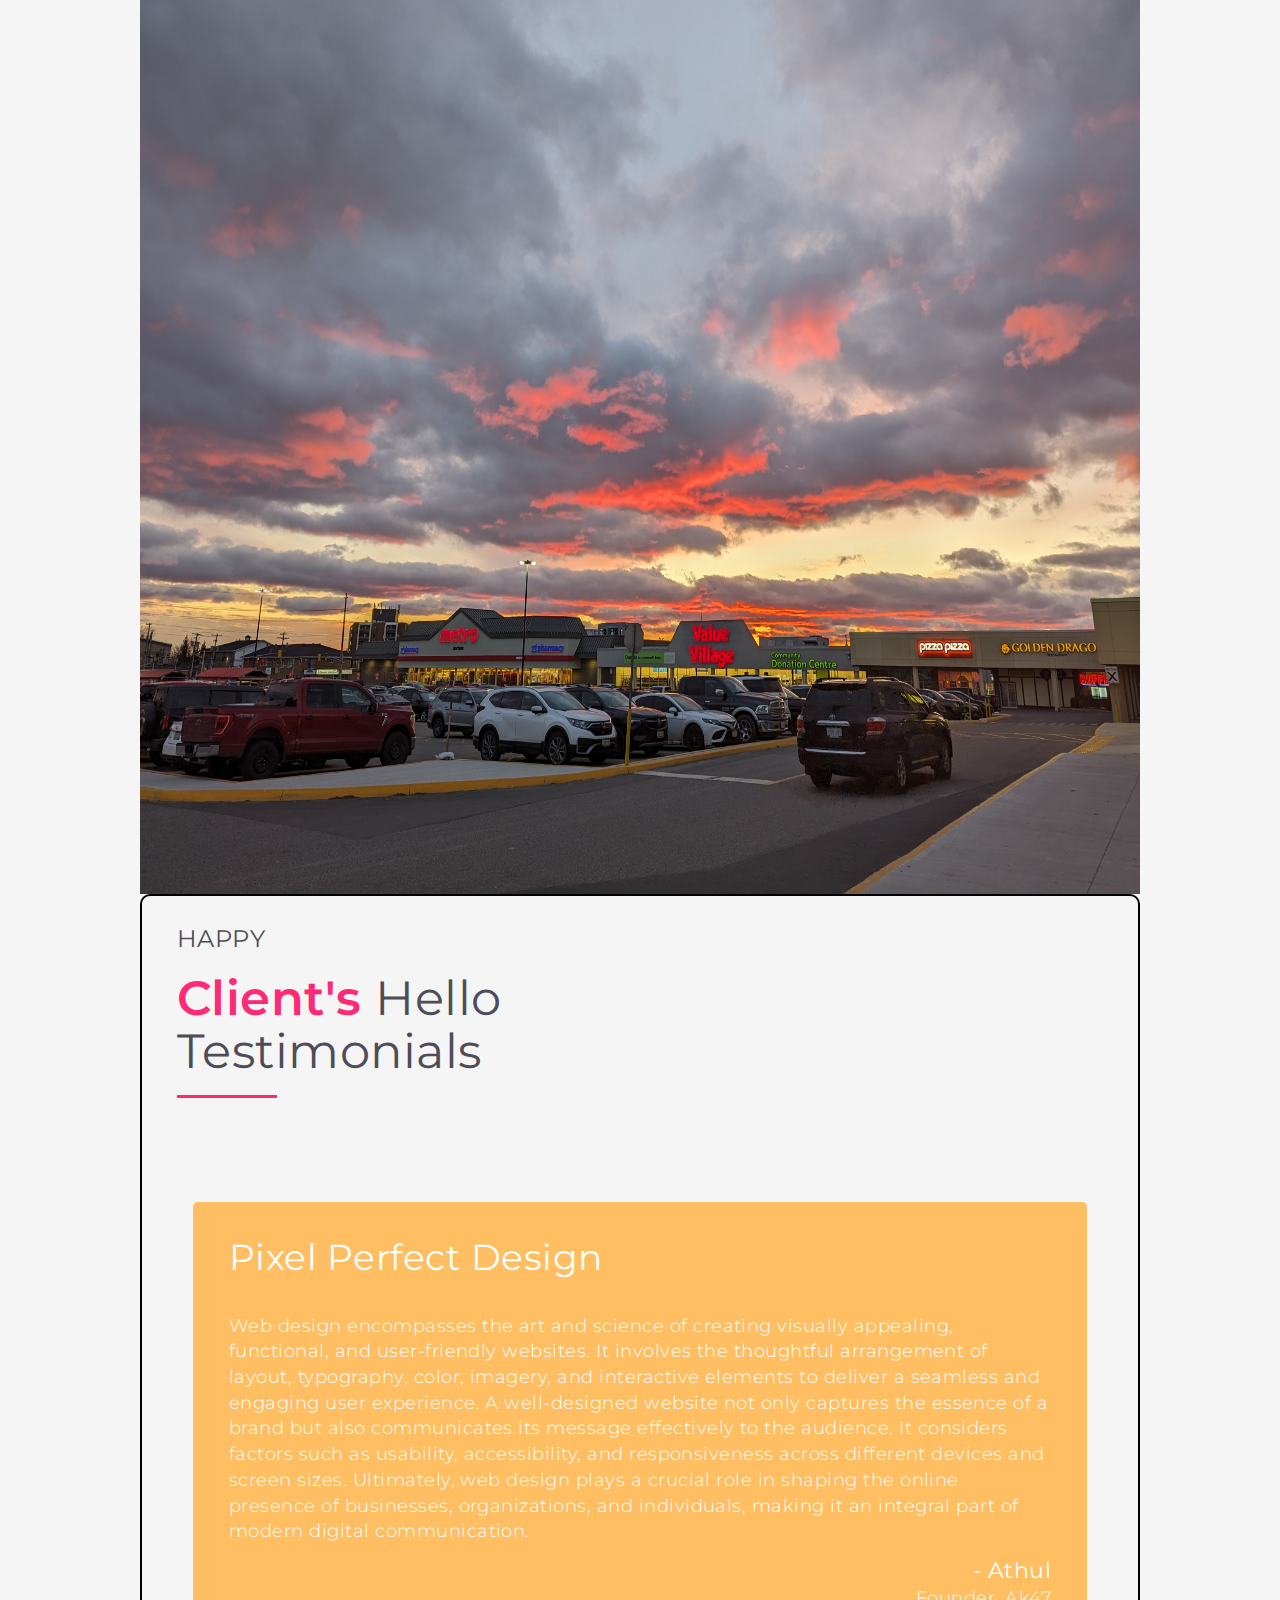
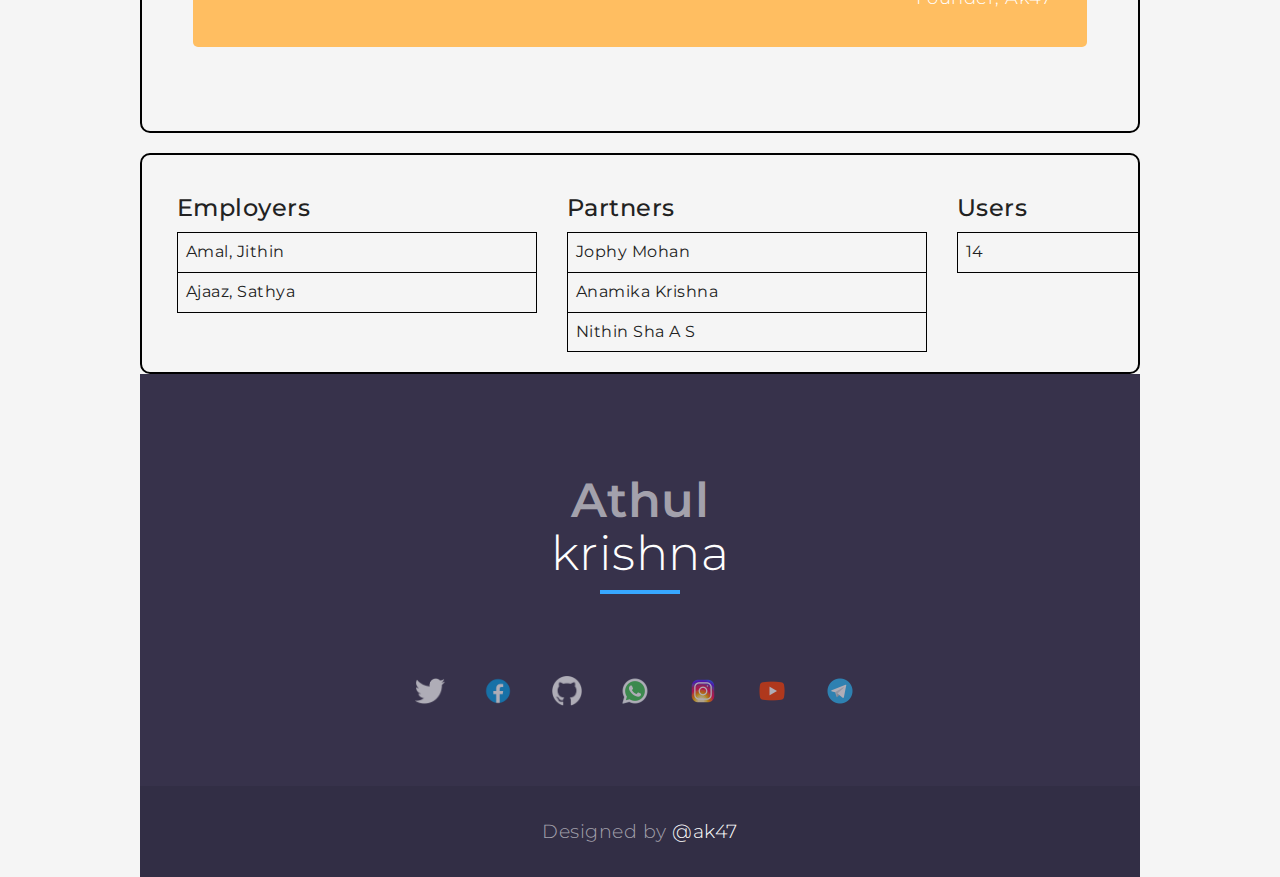
==== commit f459b3c6: "new table added" ====
--- a/docs/index.html
+++ b/docs/index.html
@@ -134,6 +134,7 @@
         background-color: rgba(0, 0, 0, 0.8);
       }
     </style>
+
 </head>
 <body>
   <header class="hero">
@@ -303,7 +304,10 @@
               <td style="border: 1px solid #000; padding: 8px;">Jophy Mohan</td>
             </tr>
             <tr>
-              <td style="border: 1px solid #000; padding: 8px;">Anamika, Krishna</td>
+              <td style="border: 1px solid #000; padding: 8px;">Anamika Krishna</td>
+            </tr>
+            <tr>
+              <td style="border: 1px solid #000; padding: 8px;">Nithin Sha A S</td>
             </tr>
             <!-- Add more rows for Partners if needed -->
           </table>
